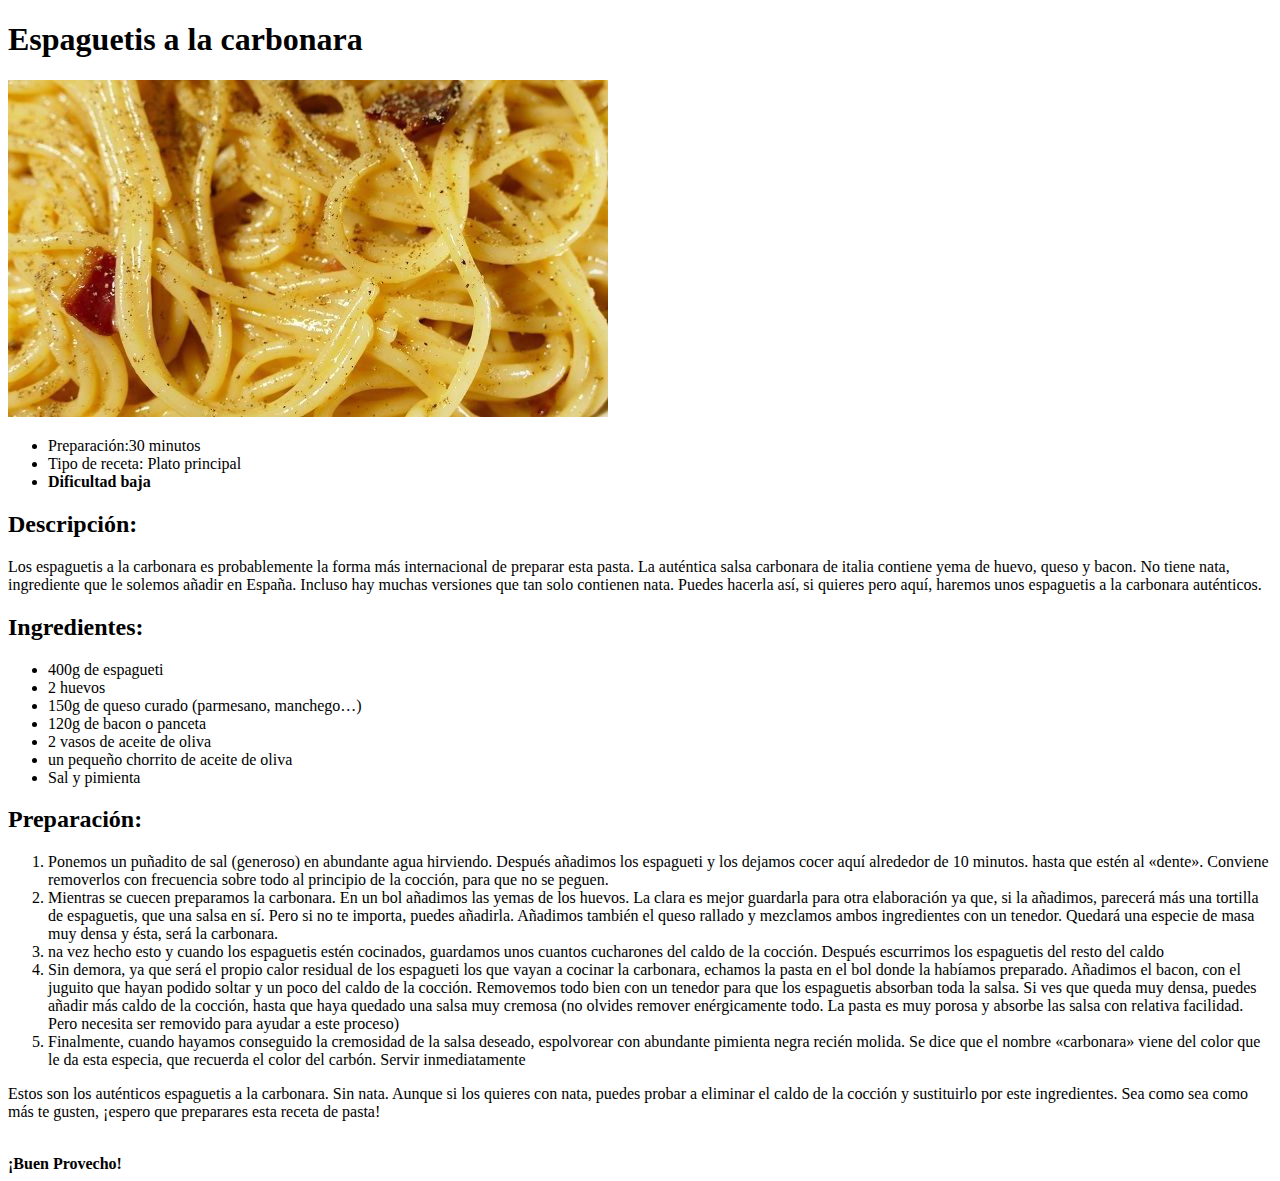
==== espaguetis.html @ e9719637 "Incorporación de nuevas recetas (Panini, tortilla, espagueti) modificación receta de pollo. Nuevo vi" ====
<!DOCTYPE html>
<html>
    <head>
        <title>Espaguetis a la carbonara</title>
        <meta charset="utf-8">
    </head>
    <body>
        <h1>Espaguetis a la carbonara</h1>
        <img src="./images/Espagueti.jpg">
        <ul>
            <li>Preparación:30 minutos</li>
            <li>Tipo de receta: Plato principal</li>
            <li><strong>Dificultad baja</strong></li>
        </ul> 
    <h2>Descripción:</h2>
        <p>Los espaguetis a la carbonara es probablemente la forma más internacional de preparar esta pasta.
        La auténtica salsa carbonara de italia contiene yema de huevo, queso y bacon. No tiene nata, 
        ingrediente que le solemos añadir en España. Incluso hay muchas versiones que tan solo contienen nata. 
        Puedes hacerla así, si quieres pero aquí, haremos unos espaguetis a la carbonara auténticos.</p>
    
    <h2>Ingredientes:</h2>
    <ul>
            <li>400g de espagueti</li>
            <li>2 huevos</li>
            <li>150g de queso curado (parmesano, manchego…)</li>
            <li>120g de bacon o panceta</li>
            <li>2 vasos de aceite de oliva</li>
            <li>un pequeño chorrito de aceite de oliva</li>
            <li>Sal y pimienta</li>
    </ul>
    <h2>Preparación:</h2>
        <ol>
            <li>Ponemos un puñadito de sal (generoso) en abundante agua hirviendo. 
                Después añadimos los espagueti y los dejamos cocer aquí alrededor de 10 minutos. 
            hasta que estén al «dente». Conviene removerlos con frecuencia sobre todo al principio de la cocción,
            para que no se peguen.</li>
            <li>Mientras se cuecen preparamos la carbonara. En un bol añadimos las yemas de los huevos. 
                La clara es mejor guardarla para otra elaboración ya que, si la añadimos, parecerá más una tortilla de espaguetis,
            que una salsa en sí. Pero si no te importa, puedes añadirla. Añadimos también el queso rallado y mezclamos ambos ingredientes con un tenedor.
            Quedará una especie de masa muy densa y ésta, será la carbonara.</li> 
            <li>na vez hecho esto y cuando los espaguetis estén cocinados, guardamos unos cuantos cucharones del caldo de la cocción. 
                Después escurrimos los espaguetis del resto del caldo</li>
            <li>Sin demora, ya que será el propio calor residual de los espagueti los que vayan a cocinar la carbonara, echamos la pasta en el bol donde la habíamos preparado. 
                Añadimos el bacon, con el juguito que hayan podido soltar y un poco del caldo de la cocción. Removemos todo bien con un tenedor para que los espaguetis absorban toda la salsa. 
                Si ves que queda muy densa, puedes añadir más caldo de la cocción, hasta que haya quedado una salsa muy cremosa (no olvides remover enérgicamente todo. 
                La pasta es muy porosa y absorbe las salsa con relativa facilidad. Pero necesita ser removido para ayudar a este proceso)</li>
            <li>Finalmente, cuando hayamos conseguido la cremosidad de la salsa deseado, espolvorear con abundante pimienta negra recién molida. Se dice que el nombre «carbonara»
                viene del color que le da esta especia, que recuerda el color del carbón. Servir inmediatamente</li>

        </ol>

    <p>Estos son los auténticos espaguetis a la carbonara. Sin nata. Aunque si los quieres con nata, puedes probar a eliminar el caldo de la cocción y sustituirlo por este ingredientes. 
        Sea como sea como más te gusten, ¡espero que preparares esta receta de pasta!</p>
    <br> <strong>¡Buen Provecho!</strong>
    </body>
</html>
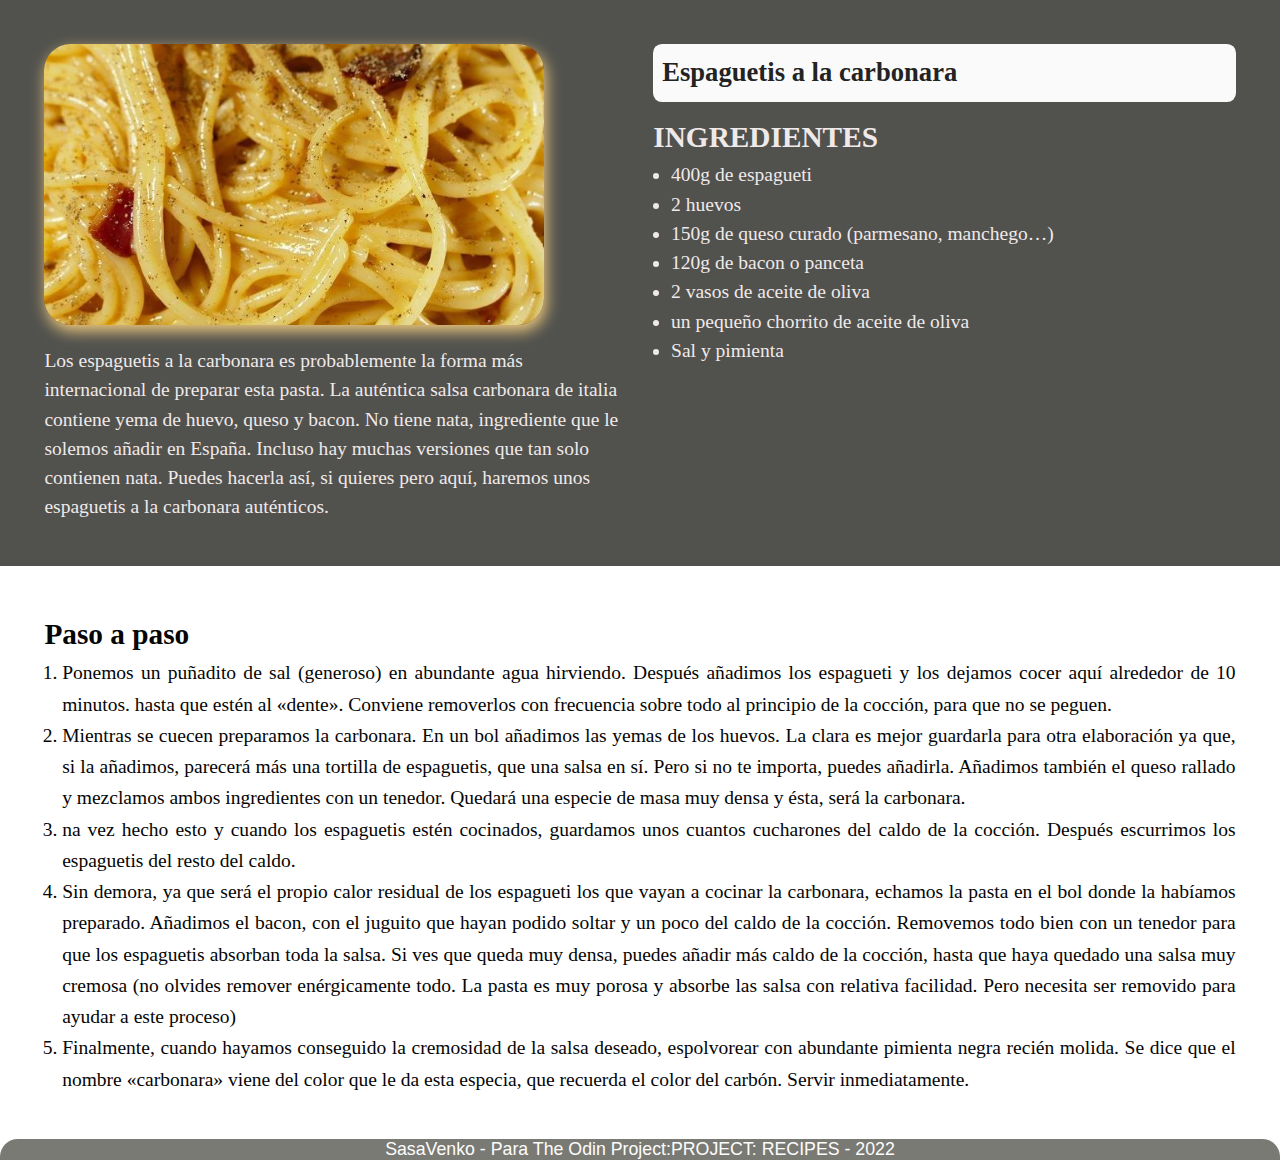
==== commit 9e4e2b4e: "modificaciones agregando lo aprendido en CSS" ====
--- a/espaguetis.html
+++ b/espaguetis.html
@@ -1,56 +1,65 @@
 <!DOCTYPE html>
-<html>
-    <head>
-        <title>Espaguetis a la carbonara</title>
-        <meta charset="utf-8">
-    </head>
-    <body>
-        <h1>Espaguetis a la carbonara</h1>
-        <img src="./images/Espagueti.jpg">
-        <ul>
-            <li>Preparación:30 minutos</li>
-            <li>Tipo de receta: Plato principal</li>
-            <li><strong>Dificultad baja</strong></li>
-        </ul> 
-    <h2>Descripción:</h2>
-        <p>Los espaguetis a la carbonara es probablemente la forma más internacional de preparar esta pasta.
-        La auténtica salsa carbonara de italia contiene yema de huevo, queso y bacon. No tiene nata, 
-        ingrediente que le solemos añadir en España. Incluso hay muchas versiones que tan solo contienen nata. 
-        Puedes hacerla así, si quieres pero aquí, haremos unos espaguetis a la carbonara auténticos.</p>
-    
-    <h2>Ingredientes:</h2>
-    <ul>
-            <li>400g de espagueti</li>
-            <li>2 huevos</li>
-            <li>150g de queso curado (parmesano, manchego…)</li>
-            <li>120g de bacon o panceta</li>
-            <li>2 vasos de aceite de oliva</li>
-            <li>un pequeño chorrito de aceite de oliva</li>
-            <li>Sal y pimienta</li>
-    </ul>
-    <h2>Preparación:</h2>
-        <ol>
-            <li>Ponemos un puñadito de sal (generoso) en abundante agua hirviendo. 
-                Después añadimos los espagueti y los dejamos cocer aquí alrededor de 10 minutos. 
-            hasta que estén al «dente». Conviene removerlos con frecuencia sobre todo al principio de la cocción,
-            para que no se peguen.</li>
-            <li>Mientras se cuecen preparamos la carbonara. En un bol añadimos las yemas de los huevos. 
-                La clara es mejor guardarla para otra elaboración ya que, si la añadimos, parecerá más una tortilla de espaguetis,
-            que una salsa en sí. Pero si no te importa, puedes añadirla. Añadimos también el queso rallado y mezclamos ambos ingredientes con un tenedor.
-            Quedará una especie de masa muy densa y ésta, será la carbonara.</li> 
-            <li>na vez hecho esto y cuando los espaguetis estén cocinados, guardamos unos cuantos cucharones del caldo de la cocción. 
-                Después escurrimos los espaguetis del resto del caldo</li>
-            <li>Sin demora, ya que será el propio calor residual de los espagueti los que vayan a cocinar la carbonara, echamos la pasta en el bol donde la habíamos preparado. 
-                Añadimos el bacon, con el juguito que hayan podido soltar y un poco del caldo de la cocción. Removemos todo bien con un tenedor para que los espaguetis absorban toda la salsa. 
-                Si ves que queda muy densa, puedes añadir más caldo de la cocción, hasta que haya quedado una salsa muy cremosa (no olvides remover enérgicamente todo. 
-                La pasta es muy porosa y absorbe las salsa con relativa facilidad. Pero necesita ser removido para ayudar a este proceso)</li>
-            <li>Finalmente, cuando hayamos conseguido la cremosidad de la salsa deseado, espolvorear con abundante pimienta negra recién molida. Se dice que el nombre «carbonara»
-                viene del color que le da esta especia, que recuerda el color del carbón. Servir inmediatamente</li>
+<html lang="es">
 
+<head>
+    <meta charset="UTF-8">
+    <meta name="viewport" content="width=device-width, initial-scale=1.0">
+    <link rel="stylesheet" href="./styles.css">
+    <title>Recetas | Espaguetis</title>
+</head>
+
+<body>
+    <div class="recipe-info">
+        <div class="other-info">
+            <img src="./images/Espagueti.jpg" alt="">
+            <div class="description">
+                <p>Los espaguetis a la carbonara es probablemente la forma más internacional de preparar esta pasta.
+                    La auténtica salsa carbonara de italia contiene yema de huevo, queso y bacon. No tiene nata, 
+                    ingrediente que le solemos añadir en España. Incluso hay muchas versiones que tan solo contienen nata. 
+                    Puedes hacerla así, si quieres pero aquí, haremos unos espaguetis a la carbonara auténticos.</p>
+            </div>
+        </div>
+        <div class="main-info">
+            <h1>Espaguetis a la carbonara</h1>
+            <h2>INGREDIENTES</h2>
+            <div class="ingredients">
+                <ul class="ingredients-list">
+                    <li>400g de espagueti</li>
+                    <li>2 huevos</li>
+                    <li>150g de queso curado (parmesano, manchego…)</li>
+                    <li>120g de bacon o panceta</li>
+                    <li>2 vasos de aceite de oliva</li>
+                    <li>un pequeño chorrito de aceite de oliva</li>
+                    <li>Sal y pimienta</li>
+                </ul>
+            </div>
+        </div>
+    </div>
+    <div class="steps">
+        <h2>Paso a paso</h2>
+            <ol class="steps-list">
+                <li>Ponemos un puñadito de sal (generoso) en abundante agua hirviendo. 
+                    Después añadimos los espagueti y los dejamos cocer aquí alrededor de 10 minutos. 
+                hasta que estén al «dente». Conviene removerlos con frecuencia sobre todo al principio de la cocción,
+                para que no se peguen.</li>
+                <li>Mientras se cuecen preparamos la carbonara. En un bol añadimos las yemas de los huevos. 
+                    La clara es mejor guardarla para otra elaboración ya que, si la añadimos, parecerá más una tortilla de espaguetis,
+                que una salsa en sí. Pero si no te importa, puedes añadirla. Añadimos también el queso rallado y mezclamos ambos ingredientes con un tenedor.
+                Quedará una especie de masa muy densa y ésta, será la carbonara.</li> 
+                <li>na vez hecho esto y cuando los espaguetis estén cocinados, guardamos unos cuantos cucharones del caldo de la cocción. 
+                    Después escurrimos los espaguetis del resto del caldo.</li>
+                <li>Sin demora, ya que será el propio calor residual de los espagueti los que vayan a cocinar la carbonara, echamos la pasta en el bol donde la habíamos preparado. 
+                    Añadimos el bacon, con el juguito que hayan podido soltar y un poco del caldo de la cocción. Removemos todo bien con un tenedor para que los espaguetis absorban toda la salsa. 
+                    Si ves que queda muy densa, puedes añadir más caldo de la cocción, hasta que haya quedado una salsa muy cremosa (no olvides remover enérgicamente todo. 
+                    La pasta es muy porosa y absorbe las salsa con relativa facilidad. Pero necesita ser removido para ayudar a este proceso)</li>
+                <li>Finalmente, cuando hayamos conseguido la cremosidad de la salsa deseado, espolvorear con abundante pimienta negra recién molida. Se dice que el nombre «carbonara»
+                    viene del color que le da esta especia, que recuerda el color del carbón. Servir inmediatamente.</li>
         </ol>
-
-    <p>Estos son los auténticos espaguetis a la carbonara. Sin nata. Aunque si los quieres con nata, puedes probar a eliminar el caldo de la cocción y sustituirlo por este ingredientes. 
-        Sea como sea como más te gusten, ¡espero que preparares esta receta de pasta!</p>
-    <br> <strong>¡Buen Provecho!</strong>
-    </body>
+    </div>
+    <div class="container-footer">
+        <footer>
+            <p><strong> SasaVenko - Para The Odin Project:PROJECT: RECIPES - 2022 </strong></p>
+        </footer>
+    </div>
+</body>
 </html>--- a/styles.css
+++ b/styles.css
@@ -0,0 +1,120 @@
+*{
+    margin: 0;
+    padding: 0;
+    box-sizing: border-box;
+}
+
+html{
+    font-size: 55.5%;
+}
+
+body{
+    color: #050505;
+    background-color: #ffff;
+}
+
+.container{
+    height: 100vh;
+    text-align: center;
+}
+
+.container h1{
+    font-size: 7rem;
+    font-weight: 900;
+    font-family: 'Franklin Gothic Medium', 'Arial Narrow', Arial, sans-serif, Arial, Helvetica, sans-serif;
+}
+
+.recipes{
+    height: 90%;
+    display: flex;
+    justify-content: space-evenly;
+    align-items: center;
+}
+
+.recipe{
+    width: 300px;
+    border-radius: 2rem;
+    box-shadow: 2px 6px 15px #1f1e1d;
+}
+
+.recipe:hover{
+    cursor: pointer;
+    transform: scale(1.02);
+}
+
+.recipe img{
+    width: 300px;
+    height: 300px;
+    border-radius: 2rem 2rem 0 0;
+}
+
+.recipe p{
+    font-size: 2.1rem;
+    margin: 1.5rem;
+}
+
+.recipe a{
+    color: rgb(37, 37, 37);
+}
+
+.container-footer{
+    background-color: rgb(122, 122, 116);
+    color: rgb(253, 253, 253);
+    font-size: 2rem;
+    font-weight: 200;
+    font-family: 'Franklin Gothic Medium', 'Arial Narrow', Arial, sans-serif, Arial, Helvetica, sans-serif;
+    display: flex;
+    justify-content: space-evenly;
+    align-items: center;
+    border-radius: 2rem 2rem 0 0;
+
+}
+
+/* styles for all the recipe html pages */
+.recipe-info{
+    display: flex;
+    padding: 5rem;
+    font-size: 2rem;
+    background-color: #51524e;
+}
+
+.recipe-info h1{
+    padding: 1rem;
+    font-size: 3rem;
+    color: #242323;
+    background-color: rgb(250, 250, 250);
+    border-radius: 1rem;
+}
+
+.other-info img{
+    width: 500px;
+    border-radius: 3rem;
+    margin-bottom: 1.4rem;
+    box-shadow: 2px 6px 15px #f1cb7e;
+}
+
+.other-info, .main-info{
+    width: 100%;
+    color: #f0e9e9;
+    font-size: 2.2rem;
+    line-height: 1.5;
+}
+
+.main-info{
+    margin-left: 3rem;
+}
+
+.main-info h1{
+    margin-bottom: 1.6rem;
+}
+
+.steps{
+    margin: 5rem;
+    line-height: 1.6;
+    font-size: 2.2rem;
+    text-align:justify;
+}
+
+.steps-list, .ingredients-list{
+    margin-left: 2rem;
+}